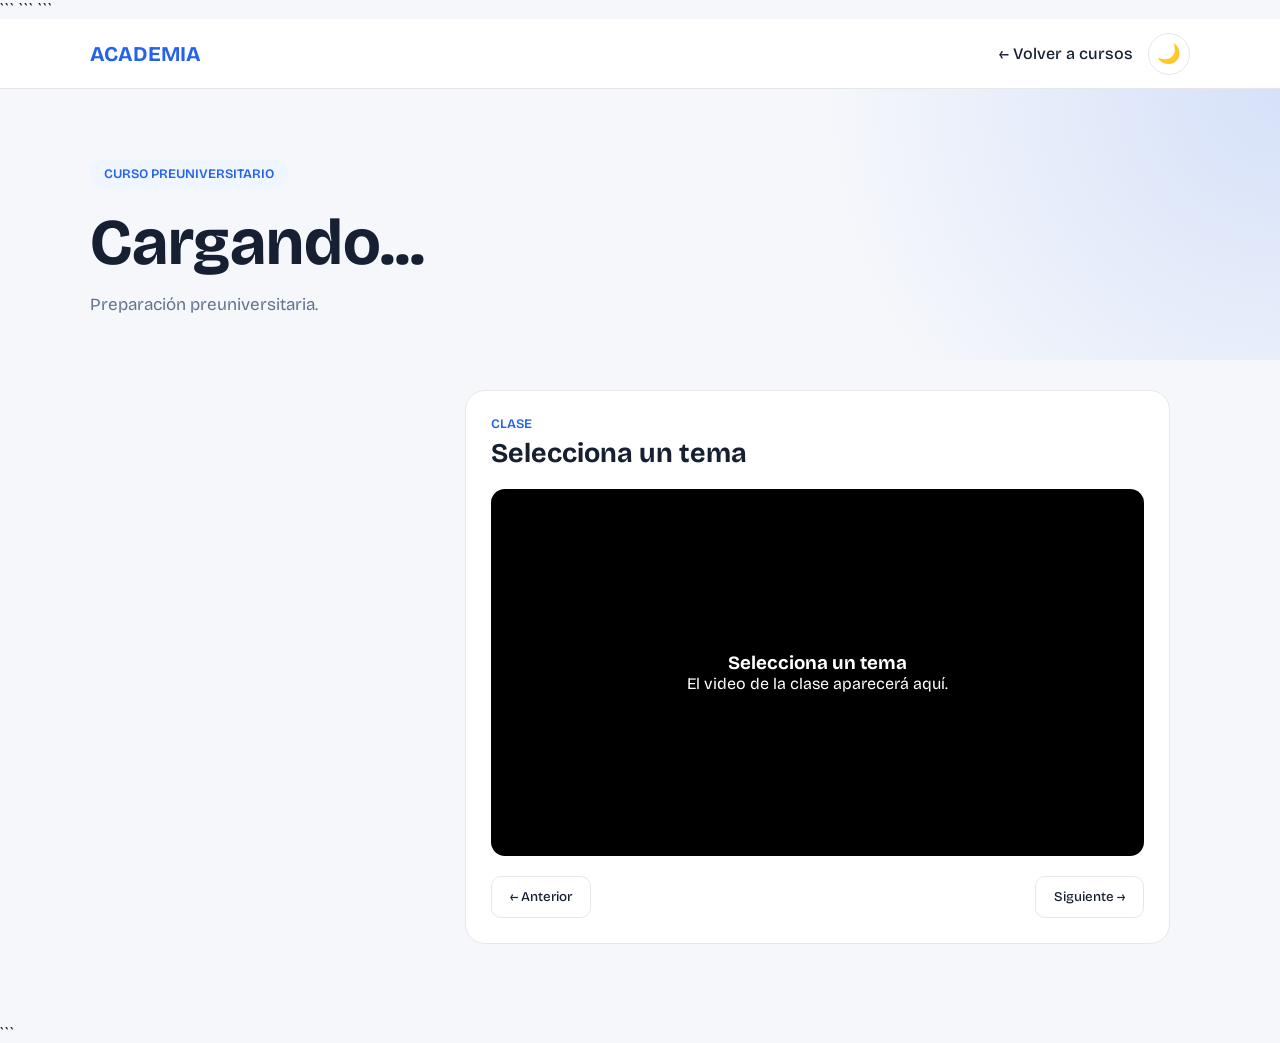
==== curso.html @ 3921192a "curso.html" ====
<!DOCTYPE html>

<html lang="es">
<head>

```
<meta charset="UTF-8">
<meta name="viewport" content="width=device-width, initial-scale=1.0">

<title>Curso | Academia</title>

<link rel="preconnect" href="https://fonts.googleapis.com">
<link rel="preconnect" href="https://fonts.gstatic.com" crossorigin>

<link
    href="https://fonts.googleapis.com/css2?family=Bricolage+Grotesque:wght@400;500;600;700&display=swap"
    rel="stylesheet"
>

<style>

    /* =========================
       VARIABLES
    ========================= */

    :root {

        --fondo: #f5f7fb;
        --tarjeta: #ffffff;
        --texto: #172033;
        --secundario: #64748b;
        --borde: #e5e7eb;

        --azul: #2563eb;
        --azul-hover: #1d4ed8;
        --azul-suave: #eff6ff;

        --nav: #ffffff;

    }


    /* =========================
       MODO OSCURO
    ========================= */

    body.dark {

        --fondo: #0b1120;
        --tarjeta: #1e293b;
        --texto: #f8fafc;
        --secundario: #94a3b8;
        --borde: #334155;

        --azul: #3b82f6;
        --azul-hover: #60a5fa;
        --azul-suave: #172554;

        --nav: #111827;

    }


    /* =========================
       GENERAL
    ========================= */

    * {

        margin: 0;
        padding: 0;
        box-sizing: border-box;

    }


    html {

        scroll-behavior: smooth;

    }


    body {

        font-family:
            'Bricolage Grotesque',
            sans-serif;

        background: var(--fondo);

        color: var(--texto);

        transition:
            background .3s,
            color .3s;

    }


    /* =========================
       NAVBAR
    ========================= */

    nav {

        height: 70px;

        padding: 0 7%;

        display: flex;

        align-items: center;

        justify-content: space-between;

        background: var(--nav);

        border-bottom:
            1px solid var(--borde);

        position: sticky;

        top: 0;

        z-index: 100;

    }


    .logo {

        font-size: 21px;

        font-weight: 700;

        color: var(--azul);

    }


    .nav-right {

        display: flex;

        align-items: center;

        gap: 15px;

    }


    .back {

        text-decoration: none;

        color: var(--texto);

        font-weight: 500;

    }


    .theme-button {

        width: 42px;

        height: 42px;

        border-radius: 50%;

        border: 1px solid var(--borde);

        background: var(--tarjeta);

        cursor: pointer;

        font-size: 19px;

    }


    /* =========================
       ENCABEZADO DEL CURSO
    ========================= */

    .course-header {

        padding: 70px 7% 45px;

        background:

            radial-gradient(
                circle at top right,
                rgba(37,99,235,.15),
                transparent 35%
            ),

            var(--fondo);

    }


    .course-header-content {

        max-width: 1100px;

        margin: auto;

    }


    .course-tag {

        display: inline-block;

        padding: 7px 14px;

        border-radius: 50px;

        background: var(--azul-suave);

        color: var(--azul);

        font-size: 13px;

        font-weight: 600;

        margin-bottom: 15px;

    }


    .course-header h1 {

        font-size:
            clamp(38px, 6vw, 65px);

        margin-bottom: 12px;

    }


    .course-header p {

        color: var(--secundario);

        font-size: 17px;

    }


    /* =========================
       CONTENIDO
    ========================= */

    .content {

        max-width: 1100px;

        margin: auto;

        padding: 30px 20px 80px;

        display: grid;

        grid-template-columns:
            330px 1fr;

        gap: 25px;

    }


    /* =========================
       MÓDULOS
    ========================= */

    .modules {

        display: flex;

        flex-direction: column;

        gap: 12px;

    }


    .module {

        background: var(--tarjeta);

        border:
            1px solid var(--borde);

        border-radius: 15px;

        overflow: hidden;

    }


    .module-header {

        width: 100%;

        padding: 18px;

        border: none;

        background: transparent;

        color: var(--texto);

        display: flex;

        justify-content: space-between;

        align-items: center;

        cursor: pointer;

        font-family: inherit;

        font-size: 15px;

        font-weight: 600;

        text-align: left;

    }


    .module-header:hover {

        background: var(--azul-suave);

    }


    .arrow {

        transition: transform .25s;

    }


    .module.open .arrow {

        transform:
            rotate(180deg);

    }


    .topics {

        display: none;

        border-top:
            1px solid var(--borde);

    }


    .module.open .topics {

        display: block;

    }


    .topic {

        width: 100%;

        padding: 14px 18px;

        border: none;

        border-bottom:
            1px solid var(--borde);

        background: transparent;

        color: var(--secundario);

        text-align: left;

        cursor: pointer;

        font-family: inherit;

        transition: .2s;

    }


    .topic:last-child {

        border-bottom: none;

    }


    .topic:hover {

        background: var(--azul-suave);

        color: var(--azul);

    }


    .topic.active {

        background: var(--azul-suave);

        color: var(--azul);

        font-weight: 600;

    }


    /* =========================
       REPRODUCTOR
    ========================= */

    .lesson {

        background: var(--tarjeta);

        border:
            1px solid var(--borde);

        border-radius: 20px;

        padding: 25px;

        min-height: 500px;

    }


    .lesson-title {

        margin-bottom: 20px;

    }


    .lesson-title small {

        display: block;

        color: var(--azul);

        font-size: 13px;

        font-weight: 600;

        margin-bottom: 5px;

    }


    .lesson-title h2 {

        font-size: 27px;

    }


    .video-container {

        width: 100%;

        aspect-ratio: 16 / 9;

        background: #000;

        border-radius: 14px;

        overflow: hidden;

    }


    .video-container iframe {

        width: 100%;

        height: 100%;

        border: none;

    }


    .no-video {

        width: 100%;

        height: 100%;

        display: flex;

        align-items: center;

        justify-content: center;

        text-align: center;

        color: white;

        padding: 30px;

    }


    .lesson-navigation {

        display: flex;

        justify-content: space-between;

        gap: 10px;

        margin-top: 20px;

    }


    .lesson-navigation button {

        padding: 12px 18px;

        border-radius: 10px;

        border: 1px solid var(--borde);

        background: var(--tarjeta);

        color: var(--texto);

        cursor: pointer;

        font-family: inherit;

        font-weight: 500;

    }


    .lesson-navigation button:hover {

        border-color: var(--azul);

        color: var(--azul);

    }


    /* =========================
       RESPONSIVE
    ========================= */

    @media (max-width: 800px) {

        .content {

            grid-template-columns: 1fr;

        }

        .modules {

            order: 1;

        }

        .lesson {

            order: 0;

        }

    }


    @media (max-width: 550px) {

        nav {

            padding: 0 5%;

        }

        .back {

            display: none;

        }

        .course-header {

            padding: 50px 5% 35px;

        }

        .content {

            padding: 20px 5% 60px;

        }

        .lesson {

            padding: 18px;

        }

        .lesson-title h2 {

            font-size: 22px;

        }

    }

</style>
```

</head>

<body>

```
<!-- =========================
     NAVBAR
========================= -->

<nav>

    <div class="logo">
        ACADEMIA
    </div>


    <div class="nav-right">

        <a
            href="index.html"
            class="back"
        >
            ← Volver a cursos
        </a>


        <button
            class="theme-button"
            id="themeButton"
            onclick="cambiarTema()"
        >
            🌙
        </button>

    </div>

</nav>


<!-- =========================
     ENCABEZADO
========================= -->

<header class="course-header">

    <div class="course-header-content">

        <div class="course-tag">
            CURSO PREUNIVERSITARIO
        </div>


        <h1 id="courseTitle">
            Cargando...
        </h1>


        <p id="courseDescription">
            Preparación preuniversitaria.
        </p>

    </div>

</header>


<!-- =========================
     CONTENIDO
========================= -->

<main class="content">


    <!-- MÓDULOS -->

    <aside
        class="modules"
        id="modulesContainer"
    >

        <!-- JavaScript colocará aquí
             los módulos y temas -->

    </aside>


    <!-- LECCIÓN -->

    <section class="lesson">


        <div class="lesson-title">

            <small>
                CLASE
            </small>

            <h2 id="lessonTitle">
                Selecciona un tema
            </h2>

        </div>


        <div
            class="video-container"
            id="videoContainer"
        >

            <div class="no-video">

                <div>

                    <h3>
                        Selecciona un tema
                    </h3>

                    <p>
                        El video de la clase aparecerá aquí.
                    </p>

                </div>

            </div>

        </div>


        <div class="lesson-navigation">

            <button
                onclick="temaAnterior()"
                id="prevButton"
            >
                ← Anterior
            </button>


            <button
                onclick="temaSiguiente()"
                id="nextButton"
            >
                Siguiente →
            </button>

        </div>

    </section>

</main>


<!-- =========================
     JAVASCRIPT
========================= -->

<script src="js/cursos.js"></script>


<script>

    /* =========================
       TEMA CLARO / OSCURO
    ========================= */

    const themeButton =
        document.getElementById(
            "themeButton"
        );


    const temaGuardado =
        localStorage.getItem(
            "tema"
        );


    if (temaGuardado === "oscuro") {

        document.body.classList.add(
            "dark"
        );

        themeButton.textContent = "☀️";

    }


    function cambiarTema() {

        document.body.classList.toggle(
            "dark"
        );


        if (
            document.body.classList.contains(
                "dark"
            )
        ) {

            themeButton.textContent = "☀️";

            localStorage.setItem(
                "tema",
                "oscuro"
            );

        } else {

            themeButton.textContent = "🌙";

            localStorage.setItem(
                "tema",
                "claro"
            );

        }

    }

</script>
```

</body>
</html>
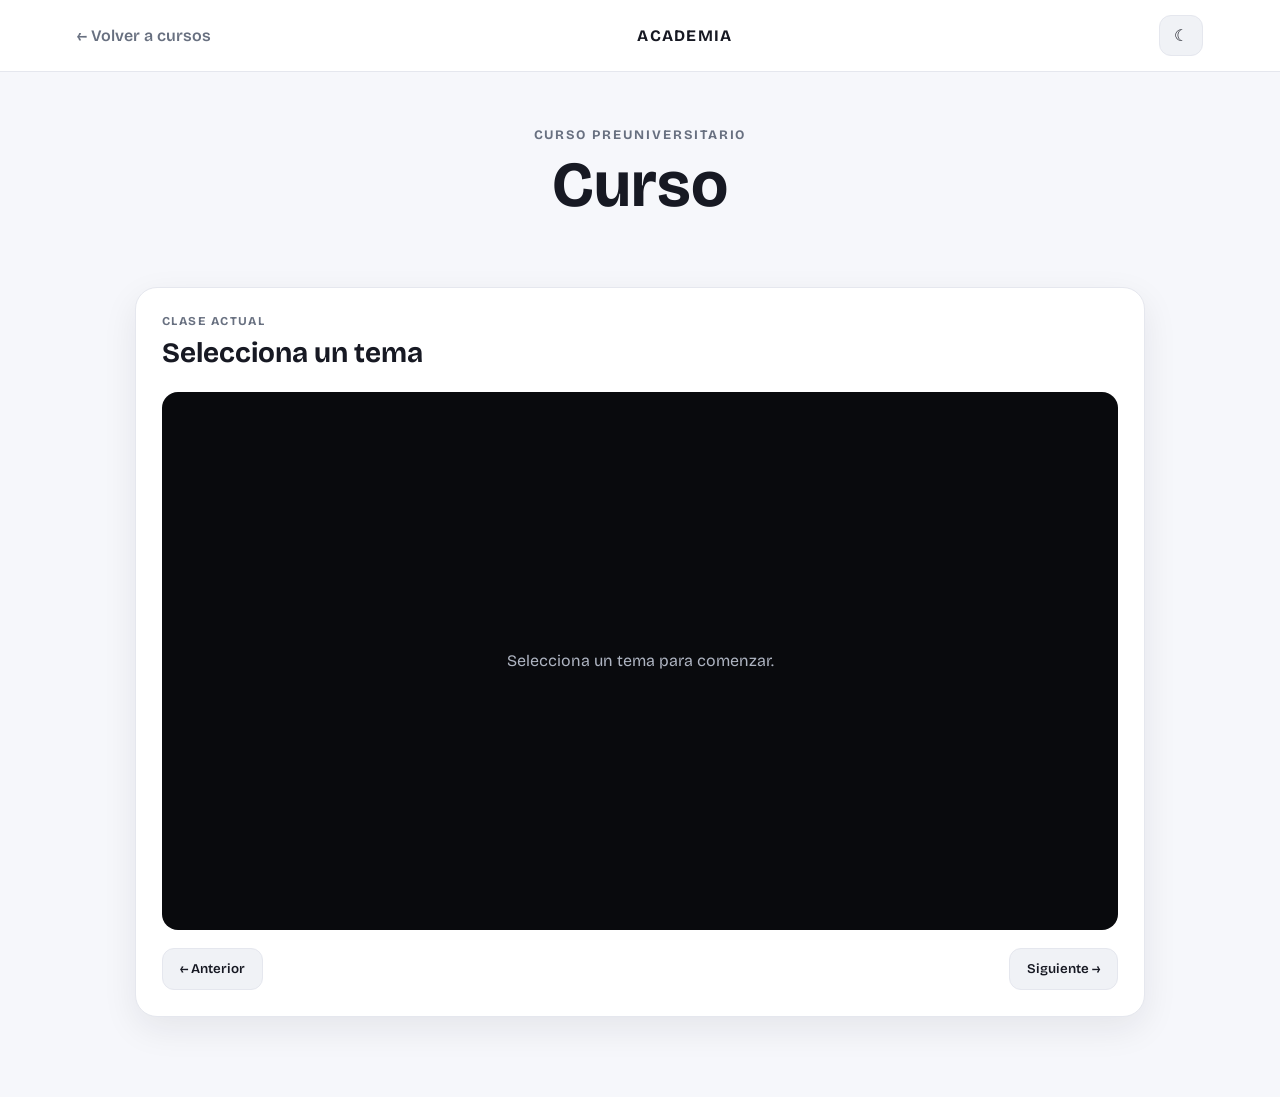
==== commit 58fe78f6: "Add files via upload" ====
--- a/curso.html
+++ b/curso.html
@@ -1,861 +1,39 @@
 <!DOCTYPE html>
-
 <html lang="es">
 <head>
-
-```
 <meta charset="UTF-8">
 <meta name="viewport" content="width=device-width, initial-scale=1.0">
-
-<title>Curso | Academia</title>
-
+<title>Curso — Academia Preuniversitaria</title>
 <link rel="preconnect" href="https://fonts.googleapis.com">
 <link rel="preconnect" href="https://fonts.gstatic.com" crossorigin>
-
-<link
-    href="https://fonts.googleapis.com/css2?family=Bricolage+Grotesque:wght@400;500;600;700&display=swap"
-    rel="stylesheet"
->
-
+<link href="https://fonts.googleapis.com/css2?family=Bricolage+Grotesque:wght@500;600;700&display=swap" rel="stylesheet">
 <style>
-
-    /* =========================
-       VARIABLES
-    ========================= */
-
-    :root {
-
-        --fondo: #f5f7fb;
-        --tarjeta: #ffffff;
-        --texto: #172033;
-        --secundario: #64748b;
-        --borde: #e5e7eb;
-
-        --azul: #2563eb;
-        --azul-hover: #1d4ed8;
-        --azul-suave: #eff6ff;
-
-        --nav: #ffffff;
-
-    }
-
-
-    /* =========================
-       MODO OSCURO
-    ========================= */
-
-    body.dark {
-
-        --fondo: #0b1120;
-        --tarjeta: #1e293b;
-        --texto: #f8fafc;
-        --secundario: #94a3b8;
-        --borde: #334155;
-
-        --azul: #3b82f6;
-        --azul-hover: #60a5fa;
-        --azul-suave: #172554;
-
-        --nav: #111827;
-
-    }
-
-
-    /* =========================
-       GENERAL
-    ========================= */
-
-    * {
-
-        margin: 0;
-        padding: 0;
-        box-sizing: border-box;
-
-    }
-
-
-    html {
-
-        scroll-behavior: smooth;
-
-    }
-
-
-    body {
-
-        font-family:
-            'Bricolage Grotesque',
-            sans-serif;
-
-        background: var(--fondo);
-
-        color: var(--texto);
-
-        transition:
-            background .3s,
-            color .3s;
-
-    }
-
-
-    /* =========================
-       NAVBAR
-    ========================= */
-
-    nav {
-
-        height: 70px;
-
-        padding: 0 7%;
-
-        display: flex;
-
-        align-items: center;
-
-        justify-content: space-between;
-
-        background: var(--nav);
-
-        border-bottom:
-            1px solid var(--borde);
-
-        position: sticky;
-
-        top: 0;
-
-        z-index: 100;
-
-    }
-
-
-    .logo {
-
-        font-size: 21px;
-
-        font-weight: 700;
-
-        color: var(--azul);
-
-    }
-
-
-    .nav-right {
-
-        display: flex;
-
-        align-items: center;
-
-        gap: 15px;
-
-    }
-
-
-    .back {
-
-        text-decoration: none;
-
-        color: var(--texto);
-
-        font-weight: 500;
-
-    }
-
-
-    .theme-button {
-
-        width: 42px;
-
-        height: 42px;
-
-        border-radius: 50%;
-
-        border: 1px solid var(--borde);
-
-        background: var(--tarjeta);
-
-        cursor: pointer;
-
-        font-size: 19px;
-
-    }
-
-
-    /* =========================
-       ENCABEZADO DEL CURSO
-    ========================= */
-
-    .course-header {
-
-        padding: 70px 7% 45px;
-
-        background:
-
-            radial-gradient(
-                circle at top right,
-                rgba(37,99,235,.15),
-                transparent 35%
-            ),
-
-            var(--fondo);
-
-    }
-
-
-    .course-header-content {
-
-        max-width: 1100px;
-
-        margin: auto;
-
-    }
-
-
-    .course-tag {
-
-        display: inline-block;
-
-        padding: 7px 14px;
-
-        border-radius: 50px;
-
-        background: var(--azul-suave);
-
-        color: var(--azul);
-
-        font-size: 13px;
-
-        font-weight: 600;
-
-        margin-bottom: 15px;
-
-    }
-
-
-    .course-header h1 {
-
-        font-size:
-            clamp(38px, 6vw, 65px);
-
-        margin-bottom: 12px;
-
-    }
-
-
-    .course-header p {
-
-        color: var(--secundario);
-
-        font-size: 17px;
-
-    }
-
-
-    /* =========================
-       CONTENIDO
-    ========================= */
-
-    .content {
-
-        max-width: 1100px;
-
-        margin: auto;
-
-        padding: 30px 20px 80px;
-
-        display: grid;
-
-        grid-template-columns:
-            330px 1fr;
-
-        gap: 25px;
-
-    }
-
-
-    /* =========================
-       MÓDULOS
-    ========================= */
-
-    .modules {
-
-        display: flex;
-
-        flex-direction: column;
-
-        gap: 12px;
-
-    }
-
-
-    .module {
-
-        background: var(--tarjeta);
-
-        border:
-            1px solid var(--borde);
-
-        border-radius: 15px;
-
-        overflow: hidden;
-
-    }
-
-
-    .module-header {
-
-        width: 100%;
-
-        padding: 18px;
-
-        border: none;
-
-        background: transparent;
-
-        color: var(--texto);
-
-        display: flex;
-
-        justify-content: space-between;
-
-        align-items: center;
-
-        cursor: pointer;
-
-        font-family: inherit;
-
-        font-size: 15px;
-
-        font-weight: 600;
-
-        text-align: left;
-
-    }
-
-
-    .module-header:hover {
-
-        background: var(--azul-suave);
-
-    }
-
-
-    .arrow {
-
-        transition: transform .25s;
-
-    }
-
-
-    .module.open .arrow {
-
-        transform:
-            rotate(180deg);
-
-    }
-
-
-    .topics {
-
-        display: none;
-
-        border-top:
-            1px solid var(--borde);
-
-    }
-
-
-    .module.open .topics {
-
-        display: block;
-
-    }
-
-
-    .topic {
-
-        width: 100%;
-
-        padding: 14px 18px;
-
-        border: none;
-
-        border-bottom:
-            1px solid var(--borde);
-
-        background: transparent;
-
-        color: var(--secundario);
-
-        text-align: left;
-
-        cursor: pointer;
-
-        font-family: inherit;
-
-        transition: .2s;
-
-    }
-
-
-    .topic:last-child {
-
-        border-bottom: none;
-
-    }
-
-
-    .topic:hover {
-
-        background: var(--azul-suave);
-
-        color: var(--azul);
-
-    }
-
-
-    .topic.active {
-
-        background: var(--azul-suave);
-
-        color: var(--azul);
-
-        font-weight: 600;
-
-    }
-
-
-    /* =========================
-       REPRODUCTOR
-    ========================= */
-
-    .lesson {
-
-        background: var(--tarjeta);
-
-        border:
-            1px solid var(--borde);
-
-        border-radius: 20px;
-
-        padding: 25px;
-
-        min-height: 500px;
-
-    }
-
-
-    .lesson-title {
-
-        margin-bottom: 20px;
-
-    }
-
-
-    .lesson-title small {
-
-        display: block;
-
-        color: var(--azul);
-
-        font-size: 13px;
-
-        font-weight: 600;
-
-        margin-bottom: 5px;
-
-    }
-
-
-    .lesson-title h2 {
-
-        font-size: 27px;
-
-    }
-
-
-    .video-container {
-
-        width: 100%;
-
-        aspect-ratio: 16 / 9;
-
-        background: #000;
-
-        border-radius: 14px;
-
-        overflow: hidden;
-
-    }
-
-
-    .video-container iframe {
-
-        width: 100%;
-
-        height: 100%;
-
-        border: none;
-
-    }
-
-
-    .no-video {
-
-        width: 100%;
-
-        height: 100%;
-
-        display: flex;
-
-        align-items: center;
-
-        justify-content: center;
-
-        text-align: center;
-
-        color: white;
-
-        padding: 30px;
-
-    }
-
-
-    .lesson-navigation {
-
-        display: flex;
-
-        justify-content: space-between;
-
-        gap: 10px;
-
-        margin-top: 20px;
-
-    }
-
-
-    .lesson-navigation button {
-
-        padding: 12px 18px;
-
-        border-radius: 10px;
-
-        border: 1px solid var(--borde);
-
-        background: var(--tarjeta);
-
-        color: var(--texto);
-
-        cursor: pointer;
-
-        font-family: inherit;
-
-        font-weight: 500;
-
-    }
-
-
-    .lesson-navigation button:hover {
-
-        border-color: var(--azul);
-
-        color: var(--azul);
-
-    }
-
-
-    /* =========================
-       RESPONSIVE
-    ========================= */
-
-    @media (max-width: 800px) {
-
-        .content {
-
-            grid-template-columns: 1fr;
-
-        }
-
-        .modules {
-
-            order: 1;
-
-        }
-
-        .lesson {
-
-            order: 0;
-
-        }
-
-    }
-
-
-    @media (max-width: 550px) {
-
-        nav {
-
-            padding: 0 5%;
-
-        }
-
-        .back {
-
-            display: none;
-
-        }
-
-        .course-header {
-
-            padding: 50px 5% 35px;
-
-        }
-
-        .content {
-
-            padding: 20px 5% 60px;
-
-        }
-
-        .lesson {
-
-            padding: 18px;
-
-        }
-
-        .lesson-title h2 {
-
-            font-size: 22px;
-
-        }
-
-    }
-
+:root{--bg:#f6f7fb;--card:#fff;--text:#171923;--muted:#687080;--line:#e5e7ee;--accent:#171923;--soft:#f0f2f6;--shadow:0 12px 35px rgba(20,25,40,.08)}
+[data-theme="dark"]{--bg:#0f1117;--card:#171a22;--text:#f5f7fb;--muted:#a4acbc;--line:#292e3a;--accent:#fff;--soft:#20242e;--shadow:0 12px 35px rgba(0,0,0,.28)}
+*{box-sizing:border-box}body{margin:0;background:var(--bg);color:var(--text);font-family:'Bricolage Grotesque',Arial,sans-serif;transition:.2s}a{text-decoration:none;color:inherit}
+nav{height:72px;border-bottom:1px solid var(--line);display:flex;align-items:center;justify-content:space-between;padding:0 6%;background:var(--card);position:sticky;top:0;z-index:10}.brand{font-weight:700;letter-spacing:.08em}.back{color:var(--muted);font-weight:600}.back:hover{color:var(--text)}#themeBtn{border:1px solid var(--line);background:var(--soft);color:var(--text);border-radius:12px;padding:10px 14px;cursor:pointer;font-size:16px}
+main{max-width:1050px;margin:auto;padding:55px 20px 80px}.intro{text-align:center;margin-bottom:42px}.eyebrow{font-size:13px;font-weight:700;letter-spacing:.15em;color:var(--muted)}h1{font-size:clamp(38px,6vw,64px);margin:10px 0 12px;line-height:1}.description{max-width:650px;margin:auto;color:var(--muted);font-size:17px;line-height:1.6}
+.modules{display:grid;gap:14px}.module{background:var(--card);border:1px solid var(--line);border-radius:20px;overflow:hidden;box-shadow:var(--shadow)}.module-header{width:100%;border:0;background:transparent;color:var(--text);padding:23px 25px;display:flex;align-items:center;justify-content:space-between;text-align:left;cursor:pointer}.module-header:hover{background:var(--soft)}.module-left{display:flex;align-items:center;gap:17px}.module-number{width:44px;height:44px;border-radius:13px;background:var(--accent);color:var(--bg);display:grid;place-items:center;font-weight:700}.module-name{font-size:21px;font-weight:700}.module-count{font-size:13px;color:var(--muted);margin-top:3px}.chevron{font-size:22px;color:var(--muted);transition:.2s}.module.open .chevron{transform:rotate(180deg)}
+.topics{display:none;border-top:1px solid var(--line);padding:8px 14px 14px}.module.open .topics{display:block}.topic{width:100%;border:0;background:transparent;color:var(--text);padding:17px 14px;border-radius:13px;display:flex;align-items:center;justify-content:space-between;text-align:left;cursor:pointer}.topic:hover,.topic.active{background:var(--soft)}.topic-info{display:flex;gap:13px;align-items:center}.topic-num{color:var(--muted);font-size:13px;min-width:25px}.topic-title{font-size:16px;font-weight:600}.play{font-size:14px;color:var(--muted)}
+.lesson{margin-top:28px;background:var(--card);border:1px solid var(--line);border-radius:22px;padding:26px;box-shadow:var(--shadow)}.lesson-label{font-size:12px;color:var(--muted);font-weight:700;letter-spacing:.12em}.lesson h2{margin:8px 0 22px;font-size:28px}.video{width:100%;aspect-ratio:16/9;background:#090a0d;border-radius:16px;overflow:hidden;display:grid;place-items:center;color:#aeb4c1;text-align:center}.video iframe{width:100%;height:100%;border:0}.empty strong{color:#fff;display:block;margin-bottom:5px}.controls{display:flex;justify-content:space-between;gap:12px;margin-top:18px}.controls button{border:1px solid var(--line);background:var(--soft);color:var(--text);padding:12px 17px;border-radius:12px;font-family:inherit;font-weight:600;cursor:pointer}.controls button:hover{opacity:.8}.controls button:disabled{opacity:.35;cursor:not-allowed}
+@media(max-width:650px){nav{padding:0 18px}.back{font-size:14px}main{padding:38px 14px 60px}.module-header{padding:19px}.module-name{font-size:18px}.module-number{width:40px;height:40px}.topic{padding:15px 8px}.topic-title{font-size:14px}.lesson{padding:17px}.lesson h2{font-size:22px}.controls button{font-size:13px;padding:10px 12px}}
 </style>
-```
-
 </head>
-
 <body>
-
-```
-<!-- =========================
-     NAVBAR
-========================= -->
-
-<nav>
-
-    <div class="logo">
-        ACADEMIA
-    </div>
-
-
-    <div class="nav-right">
-
-        <a
-            href="index.html"
-            class="back"
-        >
-            ← Volver a cursos
-        </a>
-
-
-        <button
-            class="theme-button"
-            id="themeButton"
-            onclick="cambiarTema()"
-        >
-            🌙
-        </button>
-
-    </div>
-
-</nav>
-
-
-<!-- =========================
-     ENCABEZADO
-========================= -->
-
-<header class="course-header">
-
-    <div class="course-header-content">
-
-        <div class="course-tag">
-            CURSO PREUNIVERSITARIO
-        </div>
-
-
-        <h1 id="courseTitle">
-            Cargando...
-        </h1>
-
-
-        <p id="courseDescription">
-            Preparación preuniversitaria.
-        </p>
-
-    </div>
-
-</header>
-
-
-<!-- =========================
-     CONTENIDO
-========================= -->
-
-<main class="content">
-
-
-    <!-- MÓDULOS -->
-
-    <aside
-        class="modules"
-        id="modulesContainer"
-    >
-
-        <!-- JavaScript colocará aquí
-             los módulos y temas -->
-
-    </aside>
-
-
-    <!-- LECCIÓN -->
-
-    <section class="lesson">
-
-
-        <div class="lesson-title">
-
-            <small>
-                CLASE
-            </small>
-
-            <h2 id="lessonTitle">
-                Selecciona un tema
-            </h2>
-
-        </div>
-
-
-        <div
-            class="video-container"
-            id="videoContainer"
-        >
-
-            <div class="no-video">
-
-                <div>
-
-                    <h3>
-                        Selecciona un tema
-                    </h3>
-
-                    <p>
-                        El video de la clase aparecerá aquí.
-                    </p>
-
-                </div>
-
-            </div>
-
-        </div>
-
-
-        <div class="lesson-navigation">
-
-            <button
-                onclick="temaAnterior()"
-                id="prevButton"
-            >
-                ← Anterior
-            </button>
-
-
-            <button
-                onclick="temaSiguiente()"
-                id="nextButton"
-            >
-                Siguiente →
-            </button>
-
-        </div>
-
-    </section>
-
+<nav><a class="back" href="index.html">← Volver a cursos</a><div class="brand">ACADEMIA</div><button id="themeBtn" aria-label="Cambiar tema">☾</button></nav>
+<main>
+<section class="intro"><div class="eyebrow">CURSO PREUNIVERSITARIO</div><h1 id="courseTitle">Curso</h1><p class="description" id="courseDescription"></p></section>
+<section id="modulesContainer" class="modules"></section>
+<section class="lesson">
+<div class="lesson-label">CLASE ACTUAL</div><h2 id="lessonTitle">Selecciona un tema</h2>
+<div id="videoContainer" class="video"><div>Selecciona un tema para comenzar.</div></div>
+<div class="controls"><button id="prevBtn" onclick="temaAnterior()">← Anterior</button><button id="nextBtn" onclick="temaSiguiente()">Siguiente →</button></div>
+</section>
 </main>
-
-
-<!-- =========================
-     JAVASCRIPT
-========================= -->
-
+<script>
+const saved=localStorage.getItem('tema');if(saved==='dark')document.documentElement.setAttribute('data-theme','dark');
+const btn=document.getElementById('themeBtn');function updateThemeIcon(){btn.textContent=document.documentElement.getAttribute('data-theme')==='dark'?'☀':'☾'}updateThemeIcon();btn.onclick=()=>{const dark=document.documentElement.getAttribute('data-theme')==='dark';document.documentElement.setAttribute('data-theme',dark?'light':'dark');localStorage.setItem('tema',dark?'light':'dark');updateThemeIcon()};
+</script>
 <script src="js/cursos.js"></script>
-
-
-<script>
-
-    /* =========================
-       TEMA CLARO / OSCURO
-    ========================= */
-
-    const themeButton =
-        document.getElementById(
-            "themeButton"
-        );
-
-
-    const temaGuardado =
-        localStorage.getItem(
-            "tema"
-        );
-
-
-    if (temaGuardado === "oscuro") {
-
-        document.body.classList.add(
-            "dark"
-        );
-
-        themeButton.textContent = "☀️";
-
-    }
-
-
-    function cambiarTema() {
-
-        document.body.classList.toggle(
-            "dark"
-        );
-
-
-        if (
-            document.body.classList.contains(
-                "dark"
-            )
-        ) {
-
-            themeButton.textContent = "☀️";
-
-            localStorage.setItem(
-                "tema",
-                "oscuro"
-            );
-
-        } else {
-
-            themeButton.textContent = "🌙";
-
-            localStorage.setItem(
-                "tema",
-                "claro"
-            );
-
-        }
-
-    }
-
-</script>
-```
-
 </body>
 </html>
